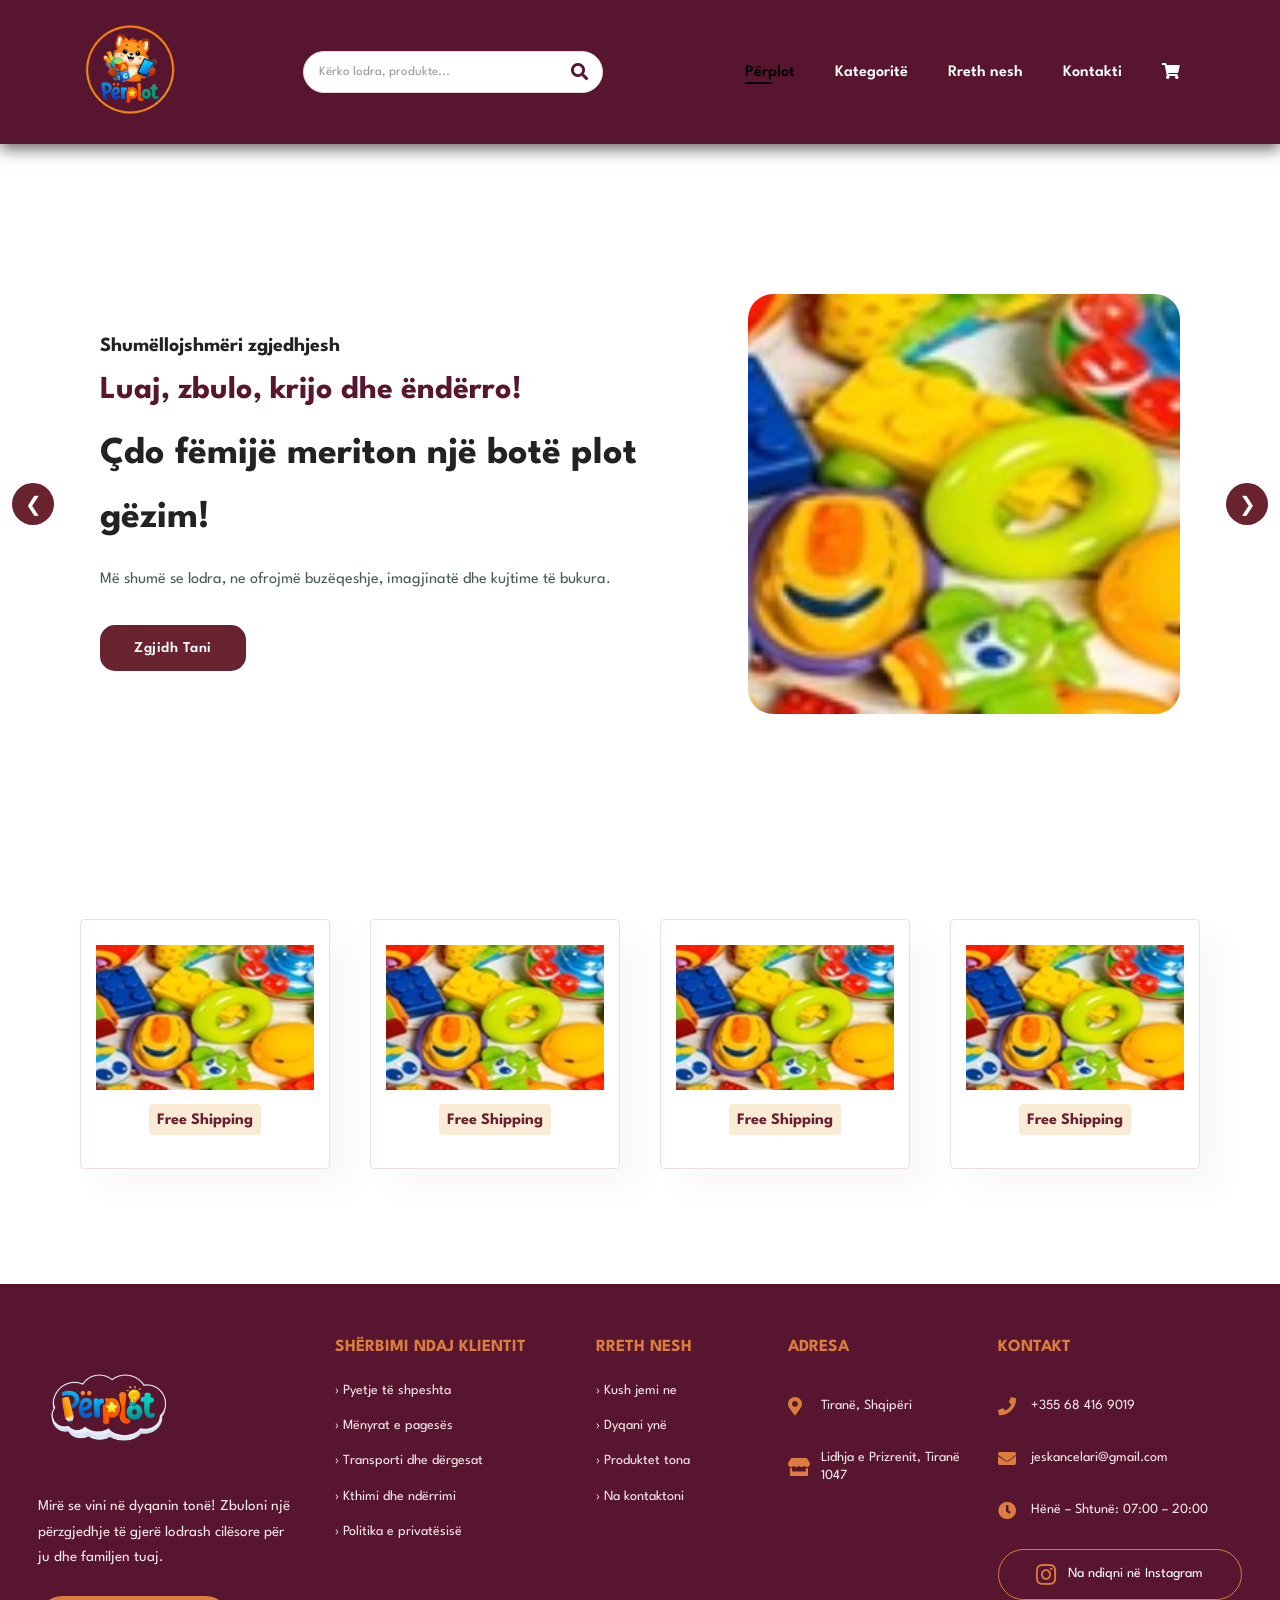
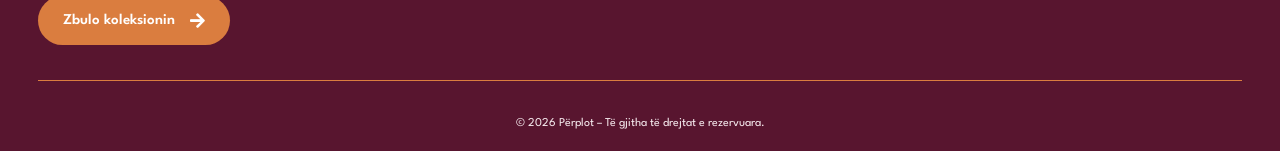
==== Index.html @ 2bb6d82c "Initial project upload" ====
<!DOCTYPE html>
<html lang="sq">

<head>
    <meta charset="UTF-8">
    <meta http-equiv="X-UA-Compatible" content="IE-edge">
    <meta name="viewport" content="width=device-width, initial-scale=1.0">

    <title>Përplot</title>

    <link rel="stylesheet" href="https://use.fontawesome.com/releases/v5.15.4/css/all.css"/>
    <link rel="stylesheet" href="css/index.css">
    <link rel="stylesheet" href="css/header.css">
    <link rel="stylesheet" href="css/footer.css">
</head>


<body>
    <div id="header-placeholder"></div>

  
<section id="hero">

    <div class="hero-slider">
        <div class="hero-track">

            <!-- SLIDE 1 -->
            <div class="hero-slide">
                <div class="hero-content">
                    <h4>Shumëllojshmëri zgjedhjesh</h4>
                    <h2>Luaj, zbulo, krijo dhe ëndërro!</h2>
                    <h1>Çdo fëmijë meriton një botë plot gëzim!</h1>
                    <p>Më shumë se lodra, ne ofrojmë buzëqeshje, imagjinatë dhe kujtime të bukura.</p>
                    <button>Zgjidh Tani</button>
                </div>

                <div class="hero-image">
                    <img src="images/prove/feature1.jpg" alt="Lodra për fëmijë">
                </div>
            </div>

            <!-- SLIDE 2 -->
            <div class="hero-slide">
                <div class="hero-content">
                    <h4>Argëtim pa kufij</h4>
                    <h2>Çdo ditë një aventurë e re!</h2>
                    <h1>Lodra që frymëzojnë imagjinatën!</h1>
                    <p>Zbulo lodra të veçanta që i japin jetë çdo momenti të fëmijërisë.</p>
                    <button>Zbulo Koleksionin</button>
                </div>

                <div class="hero-image">
                    <img src="images/prove/1.1.jpg" alt="Koleksion lodrash">
                </div>
            </div>

            <!-- SLIDE 3 -->
            <div class="hero-slide">
                <div class="hero-content">
                    <h4>Botë plot ngjyra</h4>
                    <h2>Gëzimi fillon këtu!</h2>
                    <h1>Dhuro momente që mbeten kujtime!</h1>
                    <p>Gjej dhuratën perfekte për çdo moshë dhe çdo buzëqeshje.</p>
                    <button>Shiko Produktet</button>
                </div>

                <div class="hero-image">
                    <img src="images/prove/feature1.avif" alt="Dhurata për fëmijë">
                </div>
            </div>

        </div>
    </div>

    <!-- SHIGJETAT -->
    <button class="slider-arrow prev" aria-label="Slide i mëparshëm">
        &#10094;
    </button>

    <button class="slider-arrow next" aria-label="Slide tjetër">
        &#10095;
    </button>

</section>


    <section id="feature" class="section-p1">
        <div class="fe-box">
            <img src="images/prove/feature1.jpg" alt="">
            <h6>Free Shipping</h6>
        </div>
        <div class="fe-box">
            <img src="images/prove/feature1.jpg" alt="">
            <h6>Free Shipping</h6>
        </div>
        <div class="fe-box">
            <img src="images/prove/feature1.jpg" alt="">
            <h6>Free Shipping</h6>
        </div>
        <div class="fe-box">
            <img src="images/prove/feature1.jpg" alt="">
            <h6>Free Shipping</h6>
        </div>
    </section>



    <div id="footer-placeholder"></div>

    <script src="script.js"></script>
    <script src="load-layout.js"></script>

</body>


</html>
---- css/index.css ----
@import url('https://fonts.googleapis.com/css2?family=Spartan:wght@100;200;300;400;500;600;700;800;900&display=swap');

*{
    margin:0;
    padding: 0;
    box-sizing: border-box;
    font-family: 'Spartan', snas-serif;
}

h1{
    font-size: 50px;
    line-height: 64px;
    color: #222;
}

h2{
    font-size: 46px;
    line-height: 54px;
    color: #222;
}
h4{
    font-size: 20px;
    color: #222;
}

h6{
    font-size: 16px;
    color: #222;
}

p {
    font-size: 16px;
    color: #465b52;
    margin: 15px 0 2px 0;
}

.section-p1{
    padding: 40px 80px;
}

.section-m1{
    margin: 40px 0;
}

body{
    width: 100%;
}

/*Header strat */


/* SEARCH BAR */
#header a img{
    width:100px;
    height: auto;
    object-fit: contain;
}   

#search-form {
    display: flex;
    align-items: center;
    width: 300px;
    height: 42px;
    background-color: #ffffff;
    border-radius: 25px;
    overflow: hidden;
    border: 1px solid #e5d5d8;
    transition: 0.3s ease;
}

#search-form:focus-within {
    box-shadow: 0 0 0 3px rgba(255, 255, 255, 0.2);
}

#search-input {
    flex: 1;
    width: 100%;
    height: 100%;
    border: none;
    outline: none;
    padding: 0 15px;
    font-size: 13px;
    color: #333;
    background: transparent;
}

#search-input::placeholder {
    color: #999;
}

#search-form button {
    width: 45px;
    height: 100%;
    border: none;
    background-color: #ffffff;
    color: #58152F;
    font-size: 17px;
    cursor: pointer;
    transition: 0.3s ease;
}

#search-form button:hover {
    background-color: #f5e9eb;
}

/* HEADER RESPONSIVE */

@media (max-width: 1100px) {
    #header {
        padding: 20px 30px;
        flex-wrap: wrap;
        gap: 15px;
    }

    #search-form {
        width: 260px;
    }
}

@media (max-width: 768px) {
    #header {
        justify-content: center;
    }

    #search-form {
        width: 100%;
        max-width: 400px;
        order: 3;
    }

    #nevbar {
        flex-wrap: wrap;
        gap: 12px;
    }

    #nevbar li {
        padding: 5px;
    }
}


#header{
    display: flex;
    align-items: center;
    justify-content: space-between;
    padding: 20px 80px ;
    background: #58152F;
    box-shadow: 0 5px 15px rgba(0, 0, 0, 0.6);
    z-index: 999;
    position: sticky; 
    top: 0;
    left: 0;
}


#nevbar {
    display: flex;
    align-items: center;
    justify-content: center;
}

#nevbar li{
    list-style: none;
    padding: 0 20px;
    position: relative;
}

#nevbar li a{
    text-decoration: none;
    font-size: 16px;
    font-weight: 600;
    color: #ffffff;
    transition: 0.3s ease;
}

#nevbar li a:hover,
#nevbar li a.active{
    color: #000000;
}

#nevbar li a.active::after,
#nevbar li a:hover::after{
    content: "";
    width: 30%;
    height: 2px;
    background-color: #020202 ;
    position: absolute;
    bottom: -4px;
    left:20px;
}



  

/*Home page*/

/* HERO SECTION */

#hero {
    position: relative;
    width: 100%;
    min-height: 80vh;
    padding: 0 50px;
    display: flex;
    align-items: center;
    overflow: hidden;
}

/* SLIDER */

.hero-slider {
    width: 100%;
    overflow: hidden;
}

.hero-track {
    display: flex;
    width: 100%;
    transition: transform 0.8s ease-in-out;
}

/* ÇDO SLIDE */

.hero-slide {
    flex: 0 0 100%;
    min-width: 100%;
    display: flex;
    align-items: center;
    justify-content: space-between;
    gap: 30px;
    padding:50px ;
}

/* TEKSTI */

.hero-content {
    flex: 1;
    min-width: 0;
    padding: 20px 0;
}

.hero-content h4 {
    padding-bottom: 15px;
    font-size: 20px;
}

.hero-content h2 {
    color: #58152F;
    font-size: 32px;
    line-height: 1.3;
    margin-bottom: 10px;
}

.hero-content h1 {
    font-size: 38px;
    max-width: 100%;
    margin-bottom: 15px;
    line-height: 1.7;
}

.hero-content p {
    font-size: 16px;
    line-height: 1.7;
    max-width: 550px;
}

/* FOTOJA */

.hero-image {
    flex: 0 0 40%;
    width: 40%;
    height: 420px;
    overflow: hidden;
    border-radius: 25px;
}

.hero-image img {
    width: 100%;
    height: 100%;
    object-fit: cover;
    display: block;
}

/* BUTONI */

.hero-content button {
    background-color: #68232F;
    color: #FFFFFF;
    border: 2px solid #68232F;
    border-radius: 15px;
    padding: 14px 32px;
    cursor: pointer;
    font-weight: 600;
    font-size: 15px;
    letter-spacing: 0.5px;
    transition: 0.3s ease;
    margin-top: 30px;
}

.hero-content button:hover {
    background-color: transparent;
    color: #68232F;
    transform: translateY(-3px);
    box-shadow: 0 5px 12px rgba(104, 35, 47, 0.15);
}

/* SHIGJETAT */

.slider-arrow {
    position: absolute;
    top: 50%;
    transform: translateY(-50%);
    width: 42px;
    height: 42px;
    border: none;
    border-radius: 50%;
    background-color: #68232F;
    color: white;
    font-size: 20px;
    cursor: pointer;
    z-index: 5;
    transition: 0.3s ease;
}

.slider-arrow:hover {
    background-color: #8d3545;
}

.slider-arrow.prev {
    left: 12px;
}

.slider-arrow.next {
    right: 12px;
}

/* RESPONSIVE */

@media (max-width: 768px) {

    #hero {
        padding: 30px 45px;
        min-height: auto;
    }

    .hero-slide {
        flex-direction: column;
        align-items: flex-start;
    }

    .hero-content {
        width: 100%;
    }

    .hero-content h2 {
        font-size: 25px;
    }

    .hero-content h1 {
        font-size: 29px;
    }

    .hero-image {
        width: 100%;
        height: 280px;
    }

    .slider-arrow.prev {
        left: 2px;
    }

    .slider-arrow.next {
        right: 2px;
    }
}





#feature{
    display: flex;
    align-items: center;
    justify-content: space-between;
    flex-wrap: wrap;
}

#feature .fe-box{
    height: 250px;
    width: 250px;
    text-align: center;
    padding: 25px 15px ;
    box-shadow: 20px 20px 34px rgba(0, 0, 0, 0.03);
    border: 1px solid #eedbdee4;
    border-radius: 4px;
    margin: 15px 0;
}
#feature .fe-box:hover{
    box-shadow: 10px 10px 54px rgba(70, 62, 221, 0.1);
}

#feature .fe-box img{
    width: 100%;
    margin-bottom: 10px;
}

#feature .fe-box h6{
    display: inline-block;
    padding: 9px 8px 6px 8px;
    line-height: 1;
    border-radius: 4px;
    color: #68232F;
    background-color: antiquewhite;
}



/* SEARCH RESULTS */

#search-results {
    padding: 50px 80px;
    min-height: 60vh;
}

#search-results h2 {
    font-size: 28px;
    color: #68232F;
    margin-bottom: 15px;
}

#search-message {
    font-size: 14px;
    color: #666;
    margin-bottom: 25px;
}

.search-result {
    padding: 20px;
    margin-bottom: 15px;
    border: 1px solid #e5d5d8;
    border-radius: 8px;
    transition: 0.3s ease;
}

.search-result:hover {
    box-shadow: 0 4px 12px rgba(0, 0, 0, 0.08);
    transform: translateY(-2px);
}

.search-result h3 {
    color: #68232F;
    font-size: 18px;
    margin-bottom: 10px;
}

.search-result p {
    color: #666;
    font-size: 14px;
    margin-bottom: 12px;
}

.search-result a {
    color: #68232F;
    font-weight: 600;
    text-decoration: none;
}

.search-result a:hover {
    text-decoration: underline;
}


/* Footer start*/ 

/* FOOTER */


/* ==============================
   FOOTER - PERPLOT
============================== */

.footer {
    background: #58152F;
    color: #ffffff;
    padding: 55px 3% 20px;
    margin-top: 60px;
    width: 100%;
}

/* FOOTER CONTAINER */

.footer-container {
    max-width: 1500px;
    margin: 0 auto;

    display: grid;
    grid-template-columns: 1.5fr 1.3fr 0.9fr 1fr 1.4fr;

    gap: 35px;
    padding-bottom: 35px;
}

/* LOGO AND ABOUT */

.footer-brand {
    display: flex;
}

.footer-brand img {
    width: 140px;
    height: 140px;
    align-items: center;
    display: flex;
}

.footer-brand h2 {
    color: #ffffff;
    font-size: 30px;
    font-weight: 700;
}

.footer-about p {
    color: #f5e9ed;
    font-size: 15px;
    line-height: 1.7;
    margin-bottom: 25px;
    max-width: 300px;
}

/* FOOTER BUTTON */

.footer-button {
    display: inline-flex;
    align-items: center;
    gap: 15px;

    background: #da7d3f;
    color: #ffffff;

    padding: 16px 25px;
    border-radius: 30px;

    text-decoration: none;
    font-size: 15px;
    font-weight: 600;

    transition: 0.3s;
}

.footer-button:hover {
    background: #da7d3f;
    transform: translateY(-3px);
}

.footer-button i {
    font-size: 17px;
}

/* FOOTER COLUMNS */

.footer-column {
    display: flex;
    flex-direction: column;
    gap: 17px;
}

.footer-column h4 {
    color: #da7d3f;
    font-size: 17px;
    font-weight: 700;
    margin-bottom: 10px;
}

.footer-column a,
.footer-column p {
    color: #f5e9ed;
    font-size: 14px;
    line-height: 1.3;
    text-decoration: none;
    transition: 0.3s;
}

.footer-column a:hover {
    color: #da7d3f;
    padding-left: 5px;
}

/* ADDRESS AND CONTACT ICONS */

.footer-column p {
    display: flex;
    align-items: center;
    gap: 13px;
}

.footer-column p i {
    color: #da7d3f;
    font-size: 18px;
    min-width: 20px;
}

/* INSTAGRAM */

.instagram-link {
    display: flex;
    align-items: center;
    justify-content: center;
    gap: 12px;

    border: 1px solid #da7d3f;
    border-radius: 30px;

    padding: 13px 15px;
    margin-top: 10px;

    color: #ffffff !important;
    white-space: nowrap;
}

.instagram-link i {
    font-size: 23px;
    color: #da7d3f;
}

.instagram-link:hover {
    background: #da7d3f;
    padding-left: 15px !important;
}

/* COPYRIGHT */

.footer-bottom {
    max-width: 1500px;
    margin: 0 auto;

    border-top: 1px solid #da7d3f;
    padding-top: 22px;

    text-align: center;
}

.footer-bottom p {
    color: #f5e9ed;
    font-size: 12px;
}

/* ==============================
   RESPONSIVE DESIGN
============================== */

@media (max-width: 1100px) {

    .footer-container {
        grid-template-columns: repeat(3, 1fr);
        gap: 10px;
    }

}

@media (max-width: 768px) {

    .footer {
        padding: 40px 6% 20px;
    }

    .footer-container {
        grid-template-columns: repeat(2, 1fr);
        gap: 35px 25px;
    }

    .footer-about {
        grid-column: span 2;
    }

    .footer-brand img {
        width: 75px;
        height: 75px;
    }

    .footer-brand h2 {
        font-size: 15px;
    }

}

@media (max-width: 480px) {

    .footer-container {
        grid-template-columns: 1fr;
        gap: 30px;
    }

    .footer-about {
        grid-column: span 1;
    }

    .footer-column {
        gap: 13px;
    }

    .footer-column h4 {
        font-size: 10px;
    }

    .footer-bottom p {
        font-size: 15px;
        line-height: 1.0;
    }

}
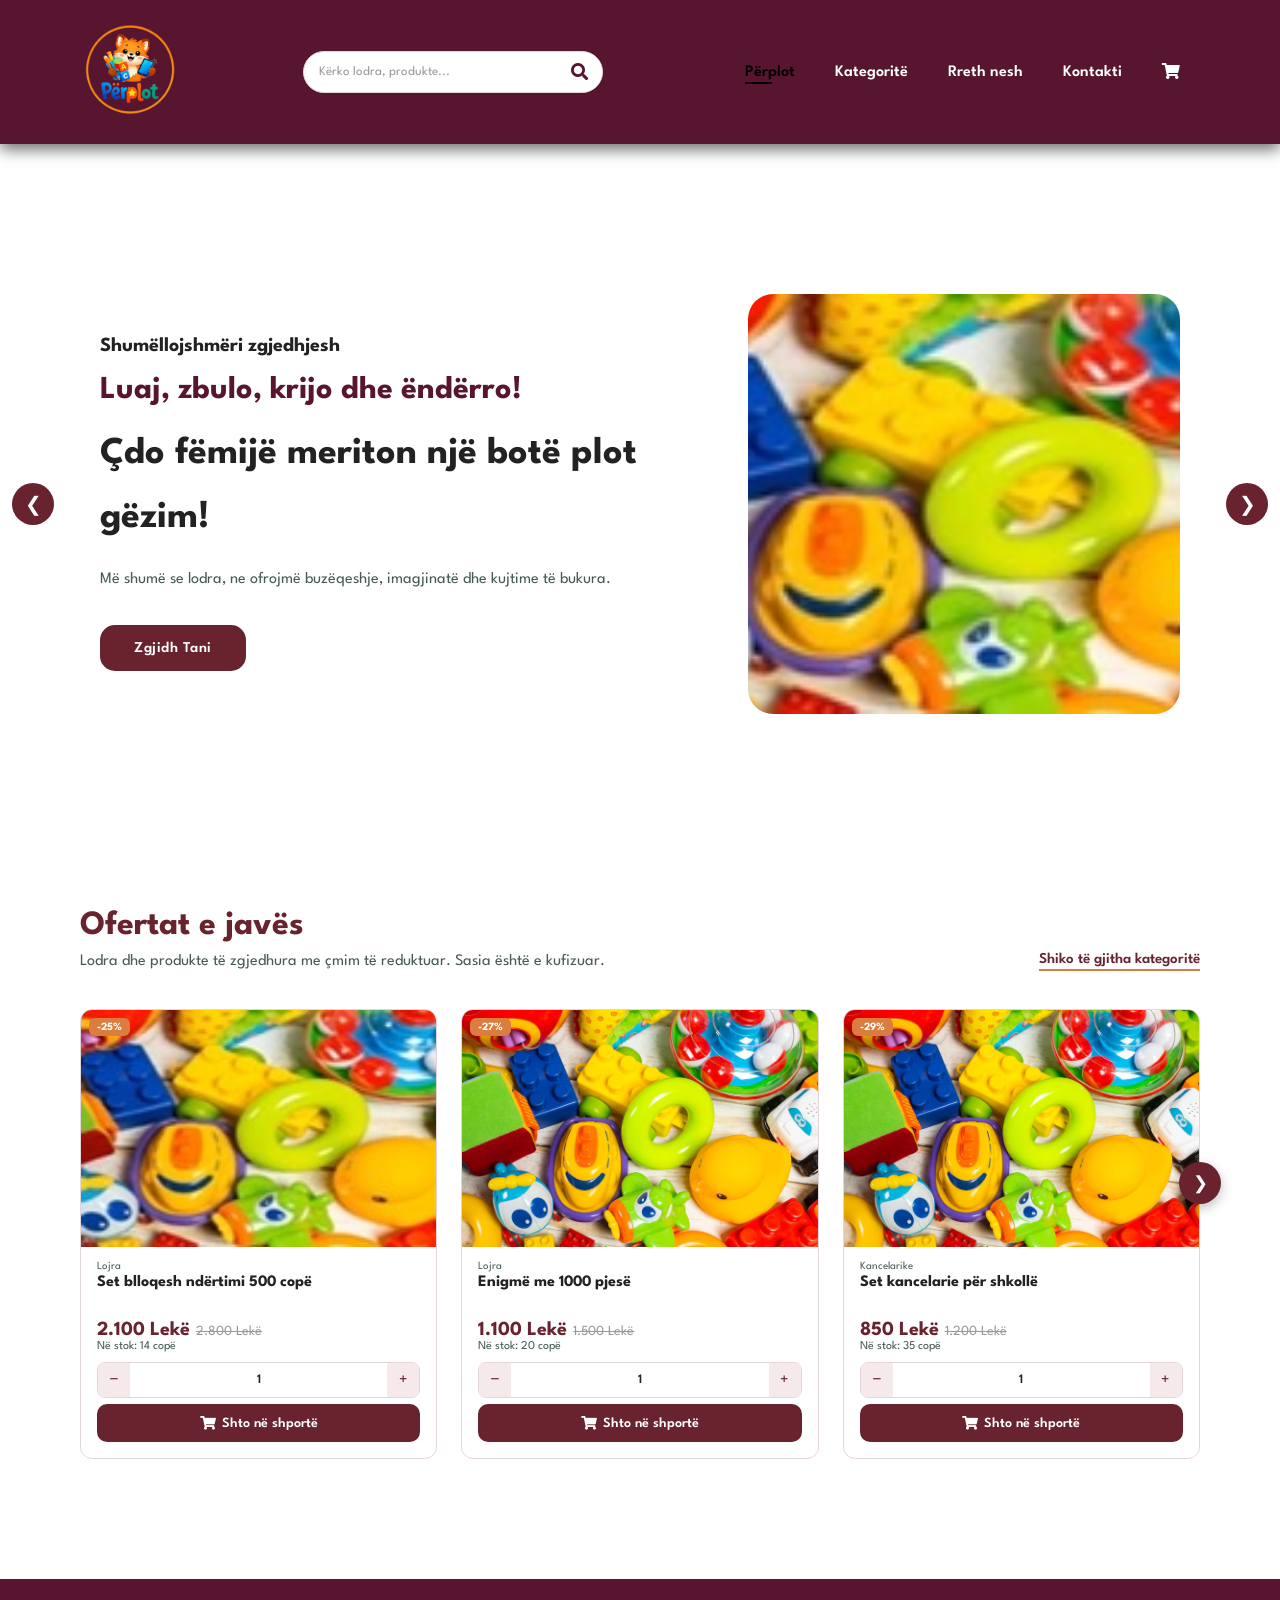
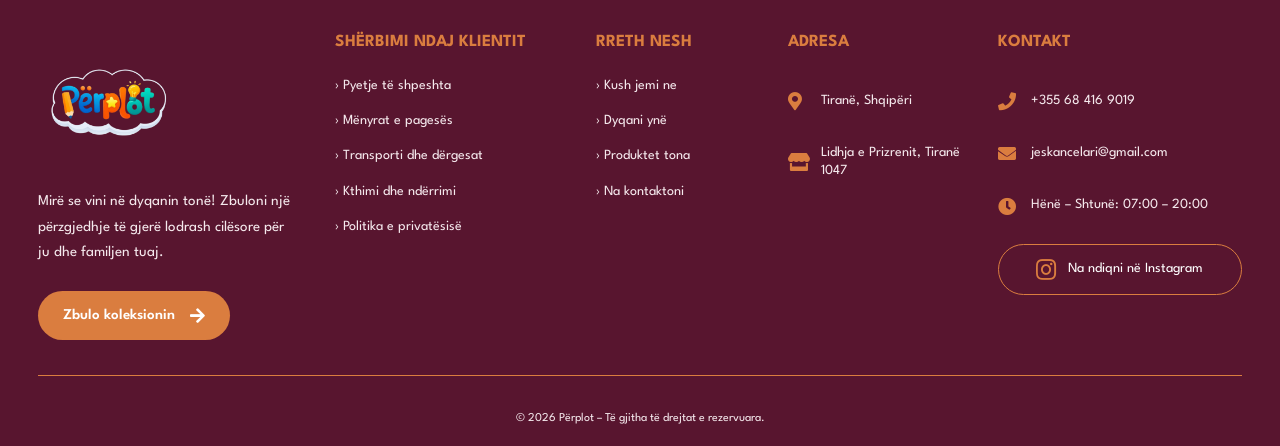
==== commit c6fc479b: "Update responsive design and navigation" ====
--- a/Index.html
+++ b/Index.html
@@ -1,4 +1,4 @@
- <!DOCTYPE html>
+<!DOCTYPE html>
 <html lang="sq">
 
 <head>
@@ -10,8 +10,7 @@
 
     <link rel="stylesheet" href="https://use.fontawesome.com/releases/v5.15.4/css/all.css"/>
     <link rel="stylesheet" href="css/index.css">
-    <link rel="stylesheet" href="css/header.css">
-    <link rel="stylesheet" href="css/footer.css">
+    <link rel="stylesheet" href="css/products.css">
 </head>
 
 
@@ -84,23 +83,25 @@
 </section>
 
 
-    <section id="feature" class="section-p1">
-        <div class="fe-box">
-            <img src="images/prove/feature1.jpg" alt="">
-            <h6>Free Shipping</h6>
+    <section id="deals" class="section-p1">
+
+        <div class="deals-head">
+            <div>
+                <h2>Ofertat e javës</h2>
+                <p>Lodra dhe produkte të zgjedhura me çmim të reduktuar. Sasia është e kufizuar.</p>
+            </div>
+            <a href="shop.html" class="deals-link">Shiko të gjitha kategoritë</a>
         </div>
-        <div class="fe-box">
-            <img src="images/prove/feature1.jpg" alt="">
-            <h6>Free Shipping</h6>
+
+        <!-- Kartat gjenerohen nga products.js -->
+        <div class="product-carousel">
+            <button type="button" class="carousel-arrow prev" aria-label="Produktet e mëparshme">&#10094;</button>
+
+            <div id="product-grid" class="product-grid"></div>
+
+            <button type="button" class="carousel-arrow next" aria-label="Produktet e radhës">&#10095;</button>
         </div>
-        <div class="fe-box">
-            <img src="images/prove/feature1.jpg" alt="">
-            <h6>Free Shipping</h6>
-        </div>
-        <div class="fe-box">
-            <img src="images/prove/feature1.jpg" alt="">
-            <h6>Free Shipping</h6>
-        </div>
+
     </section>
 
 
@@ -109,8 +110,9 @@
 
     <script src="script.js"></script>
     <script src="load-layout.js"></script>
+    <script src="products.js"></script>
 
 </body>
 
 
-</html>  +</html>
--- a/css/index.css
+++ b/css/index.css
@@ -188,6 +188,8 @@
     bottom: -4px;
     left:20px;
 }
+
+
 
 
 
@@ -710,3 +712,259 @@
 
 }
 
+
+
+/* ==========================================
+   PERPLOT - RESPONSIVE DESIGN
+   ========================================== */
+
+
+/* ==========================================
+   1. GENERAL RESPONSIVE SETTINGS
+   ========================================== */
+
+* {
+    box-sizing: border-box;
+}
+
+html {
+    width: 100%;
+    overflow-x: hidden;
+    scroll-behavior: smooth;
+}
+
+body {
+    width: 100%;
+    margin: 0;
+    overflow-x: hidden;
+}
+
+img {
+    max-width: 100%;
+    height: auto;
+}
+
+section {
+    max-width: 100%;
+}
+
+
+/* ==========================================
+   2. TABLETS - MAX WIDTH 1024px
+   ========================================== */
+
+@media screen and (max-width: 1024px) {
+
+    /* Header */
+
+    #header {
+        padding: 15px 30px;
+        flex-wrap: wrap;
+        gap: 15px;
+    }
+
+    #header .logo {
+        max-width: 130px;
+    }
+
+    #nevbar li {
+        padding: 0 10px;
+    }
+
+    #nevbar li a {
+        font-size: 14px;
+    }
+
+    /* General sections */
+
+    .section-p1 {
+        padding: 40px 30px;
+    }
+
+    /* Product cards */
+
+    .pro-container {
+        justify-content: center;
+        gap: 15px;
+    }
+
+    .pro {
+        flex: 1 1 220px;
+        max-width: 300px;
+    }
+
+}
+
+
+/* ==========================================
+   3. SMARTPHONES - MAX WIDTH 767px
+   ========================================== */
+
+@media screen and (max-width: 767px) {
+
+    /* Header */
+
+    #header {
+        padding: 15px 20px;
+        display: flex;
+        flex-direction: column;
+        align-items: center;
+        gap: 15px;
+    }
+
+    #header .logo {
+        width: 120px;
+    }
+
+    /* Search bar */
+
+    #search-form {
+        width: 100%;
+        max-width: 400px;
+    }
+
+    #search-input {
+        width: 100%;
+        min-width: 0;
+    }
+
+    /* Navigation */
+
+    #nevbar {
+        display: flex;
+        flex-wrap: wrap;
+        justify-content: center;
+        gap: 12px;
+        padding: 0;
+    }
+
+    #nevbar li {
+        padding: 5px;
+    }
+
+    #nevbar li a {
+        font-size: 13px;
+    }
+
+    /* General sections */
+
+    .section-p1 {
+        padding: 30px 15px;
+    }
+
+    /* Headings */
+
+    h1 {
+        font-size: clamp(26px, 7vw, 38px);
+    }
+
+    h2 {
+        font-size: clamp(22px, 6vw, 30px);
+    }
+
+    h3 {
+        font-size: clamp(18px, 5vw, 24px);
+    }
+
+    p {
+        font-size: 14px;
+    }
+
+    /* Product grid */
+
+    .pro-container {
+        display: grid;
+        grid-template-columns: repeat(2, minmax(0, 1fr));
+        gap: 12px;
+    }
+
+    .pro {
+        width: 100%;
+        min-width: 0;
+        margin: 0;
+    }
+
+    .pro img {
+        width: 100%;
+        height: auto;
+        object-fit: cover;
+    }
+
+    /* Product information */
+
+    .pro .des {
+        padding: 8px 5px;
+    }
+
+    .pro .des h5 {
+        font-size: 13px;
+    }
+
+    /* Footer */
+
+    footer {
+        display: flex;
+        flex-wrap: wrap;
+        gap: 25px;
+    }
+
+    footer .col {
+        width: 45%;
+        min-width: 140px;
+    }
+
+}
+
+
+/* ==========================================
+   4. SMALL SMARTPHONES - MAX WIDTH 480px
+   ========================================== */
+
+@media screen and (max-width: 480px) {
+
+    #header {
+        padding: 12px 12px;
+    }
+
+    #header .logo {
+        width: 105px;
+    }
+
+    #nevbar {
+        gap: 8px;
+    }
+
+    #nevbar li {
+        padding: 3px;
+    }
+
+    #nevbar li a {
+        font-size: 12px;
+    }
+
+    .section-p1 {
+        padding: 25px 12px;
+    }
+
+    /* Product grid */
+
+    .pro-container {
+        gap: 8px;
+    }
+
+    .pro .des h5 {
+        font-size: 12px;
+    }
+
+    .pro .des h4 {
+        font-size: 14px;
+    }
+
+    /* Footer */
+
+    footer .col {
+        width: 100%;
+    }
+
+}
+
--- a/css/products.css
+++ b/css/products.css
@@ -0,0 +1,355 @@
+/* ==================================
+   OFERTAT - PRODUKTET ME ULJE
+   ================================== */
+
+:root {
+    --deal-primary: #68232F;
+    --deal-primary-dark: #8d3545;
+    --deal-soft: #f5e9eb;
+    --deal-border: #e5d5d8;
+    --deal-accent: #da7d3f;
+    --deal-text: #465b52;
+}
+
+#deals {
+    max-width: 1400px;
+    margin: 0 auto;
+}
+
+/* ---------- Titulli i seksionit ---------- */
+.deals-head {
+    display: flex;
+    align-items: flex-end;
+    justify-content: space-between;
+    gap: 20px;
+    flex-wrap: wrap;
+    margin-bottom: 30px;
+}
+
+.deals-head h2 {
+    font-size: 34px;
+    line-height: 1.3;
+    color: var(--deal-primary);
+}
+
+.deals-head p {
+    margin-top: 6px;
+    color: var(--deal-text);
+}
+
+.deals-link {
+    color: var(--deal-primary);
+    font-weight: 600;
+    font-size: 15px;
+    text-decoration: none;
+    border-bottom: 2px solid var(--deal-accent);
+    padding-bottom: 3px;
+    transition: color .2s;
+}
+
+.deals-link:hover {
+    color: var(--deal-accent);
+}
+
+/* ---------- Karuseli (një rresht me shigjeta) ---------- */
+.product-carousel {
+    --per-view: 3;
+    --gap: 24px;
+    position: relative;
+}
+
+.product-grid {
+    display: flex;
+    gap: var(--gap);
+    overflow-x: auto;
+    padding: 8px 0 20px;
+    scroll-snap-type: x mandatory;
+    scroll-behavior: smooth;
+    scrollbar-width: none;
+}
+
+.product-grid::-webkit-scrollbar {
+    display: none;
+}
+
+.product-grid .product-card {
+    flex: 0 0 calc((100% - (var(--per-view) - 1) * var(--gap)) / var(--per-view));
+    scroll-snap-align: start;
+}
+
+.carousel-arrow {
+    position: absolute;
+    top: 38%;
+    transform: translateY(-50%);
+    z-index: 5;
+    width: 42px;
+    height: 42px;
+    border: none;
+    border-radius: 50%;
+    background: var(--deal-primary);
+    color: #fff;
+    font-size: 18px;
+    cursor: pointer;
+    box-shadow: 0 4px 12px rgba(0, 0, 0, .25);
+    transition: background .2s, opacity .2s;
+}
+
+.carousel-arrow:hover {
+    background: var(--deal-primary-dark);
+}
+
+.carousel-arrow:focus-visible {
+    outline: 3px solid var(--deal-accent);
+    outline-offset: 2px;
+}
+
+.carousel-arrow.prev {
+    left: -21px;
+}
+
+.carousel-arrow.next {
+    right: -21px;
+}
+
+.carousel-arrow:disabled {
+    opacity: 0;
+    pointer-events: none;
+}
+
+/* ---------- Karta e produktit ---------- */
+.product-card {
+    display: flex;
+    flex-direction: column;
+    background: #fff;
+    border: 1px solid var(--deal-border);
+    border-radius: 12px;
+    overflow: hidden;
+    transition: box-shadow .2s, transform .2s;
+}
+
+.product-card:hover {
+    box-shadow: 0 10px 26px rgba(88, 21, 47, .12);
+    transform: translateY(-3px);
+}
+
+.product-media {
+    position: relative;
+    aspect-ratio: 16 / 10;
+    background: var(--deal-soft);
+}
+
+.product-media img {
+    width: 100%;
+    height: 100%;
+    object-fit: cover;
+    display: block;
+}
+
+.discount-badge {
+    position: absolute;
+    top: 8px;
+    left: 8px;
+    background: var(--deal-accent);
+    color: #fff;
+    font-size: 11px;
+    font-weight: 700;
+    padding: 4px 8px;
+    border-radius: 6px;
+}
+
+.product-info {
+    display: flex;
+    flex-direction: column;
+    flex: 1;
+    padding: 14px 16px 16px;
+}
+
+.product-category {
+    font-size: 11px;
+    color: var(--deal-text);
+    margin: 0 0 2px;
+}
+
+.product-name {
+    font-size: 16px;
+    line-height: 1.3;
+    color: #222;
+    min-height: 42px;
+}
+
+/* ---------- Çmimi ---------- */
+.product-price {
+    display: flex;
+    align-items: baseline;
+    flex-wrap: wrap;
+    gap: 6px;
+    margin: 6px 0 2px;
+}
+
+.price-new {
+    font-size: 20px;
+    font-weight: 700;
+    color: var(--deal-primary);
+}
+
+.price-old {
+    font-size: 14px;
+    color: #999;
+    text-decoration: line-through;
+}
+
+.product-stock {
+    font-size: 12px;
+    color: var(--deal-text);
+    margin: 0 0 10px;
+}
+
+.product-stock.low {
+    color: var(--deal-accent);
+    font-weight: 600;
+}
+
+/* ---------- Sasia + butoni ---------- */
+.product-actions {
+    margin-top: auto;
+    display: flex;
+    flex-direction: column;
+    gap: 6px;
+}
+
+.qty-control {
+    display: flex;
+    align-items: center;
+    justify-content: space-between;
+    border: 1px solid var(--deal-border);
+    border-radius: 8px;
+    overflow: hidden;
+}
+
+.qty-control button {
+    width: 32px;
+    height: 34px;
+    border: none;
+    background: var(--deal-soft);
+    color: var(--deal-primary);
+    font-size: 16px;
+    cursor: pointer;
+    transition: background .2s;
+}
+
+.qty-control button:hover {
+    background: var(--deal-border);
+}
+
+.qty-value {
+    flex: 1;
+    text-align: center;
+    font-weight: 600;
+    font-size: 13px;
+    color: #222;
+}
+
+.add-to-cart {
+    display: flex;
+    align-items: center;
+    justify-content: center;
+    gap: 6px;
+    width: 100%;
+    padding: 10px;
+    border: 2px solid var(--deal-primary);
+    border-radius: 10px;
+    background: var(--deal-primary);
+    color: #fff;
+    font-size: 14px;
+    font-weight: 600;
+    cursor: pointer;
+    transition: background .2s, color .2s;
+}
+
+.add-to-cart:hover {
+    background: transparent;
+    color: var(--deal-primary);
+}
+
+.product-card button:focus-visible {
+    outline: 3px solid var(--deal-accent);
+    outline-offset: 2px;
+}
+
+/* ---------- Njoftimi pas shtimit ---------- */
+.cart-toast {
+    position: fixed;
+    right: 20px;
+    bottom: 20px;
+    z-index: 1000;
+    max-width: 320px;
+    background: var(--deal-primary);
+    color: #fff;
+    padding: 14px 18px;
+    border-radius: 12px;
+    font-size: 14px;
+    box-shadow: 0 8px 24px rgba(0, 0, 0, .25);
+    opacity: 0;
+    transform: translateY(12px);
+    pointer-events: none;
+    transition: opacity .25s, transform .25s;
+}
+
+.cart-toast.show {
+    opacity: 1;
+    transform: translateY(0);
+}
+
+/* ---------- Responsive ---------- */
+@media (max-width: 900px) {
+    .product-carousel {
+        --per-view: 2;
+        --gap: 16px;
+    }
+}
+
+@media (max-width: 600px) {
+    .product-carousel {
+        --per-view: 2;
+        --gap: 10px;
+    }
+
+    .carousel-arrow {
+        width: 34px;
+        height: 34px;
+        font-size: 15px;
+    }
+
+    .carousel-arrow.prev {
+        left: -8px;
+    }
+
+    .carousel-arrow.next {
+        right: -8px;
+    }
+
+    .deals-head h2 {
+        font-size: 26px;
+    }
+
+    .product-info {
+        padding: 8px 10px 10px;
+    }
+
+    .product-name {
+        font-size: 13px;
+        min-height: 34px;
+    }
+}
+
+@media (prefers-reduced-motion: reduce) {
+    .product-card,
+    .cart-toast,
+    .carousel-arrow {
+        transition: none;
+    }
+
+    .product-grid {
+        scroll-behavior: auto;
+    }
+}
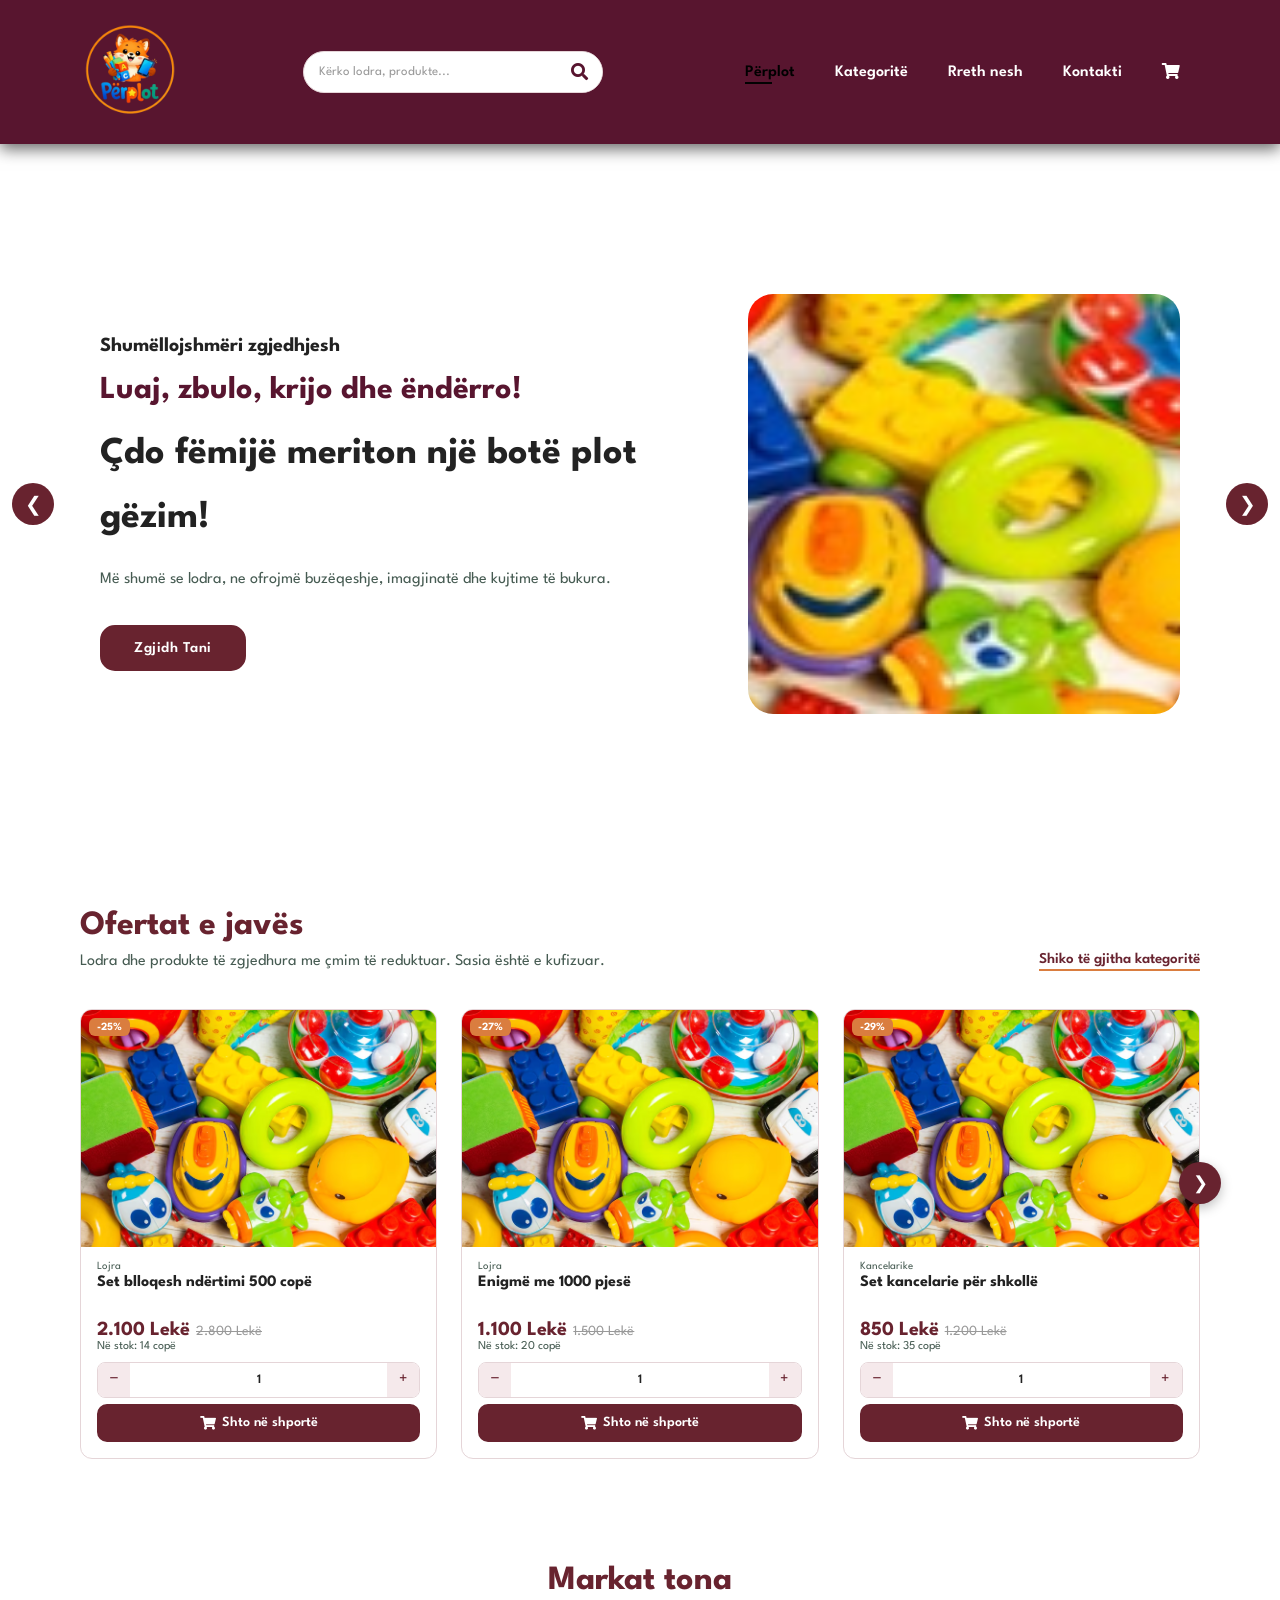
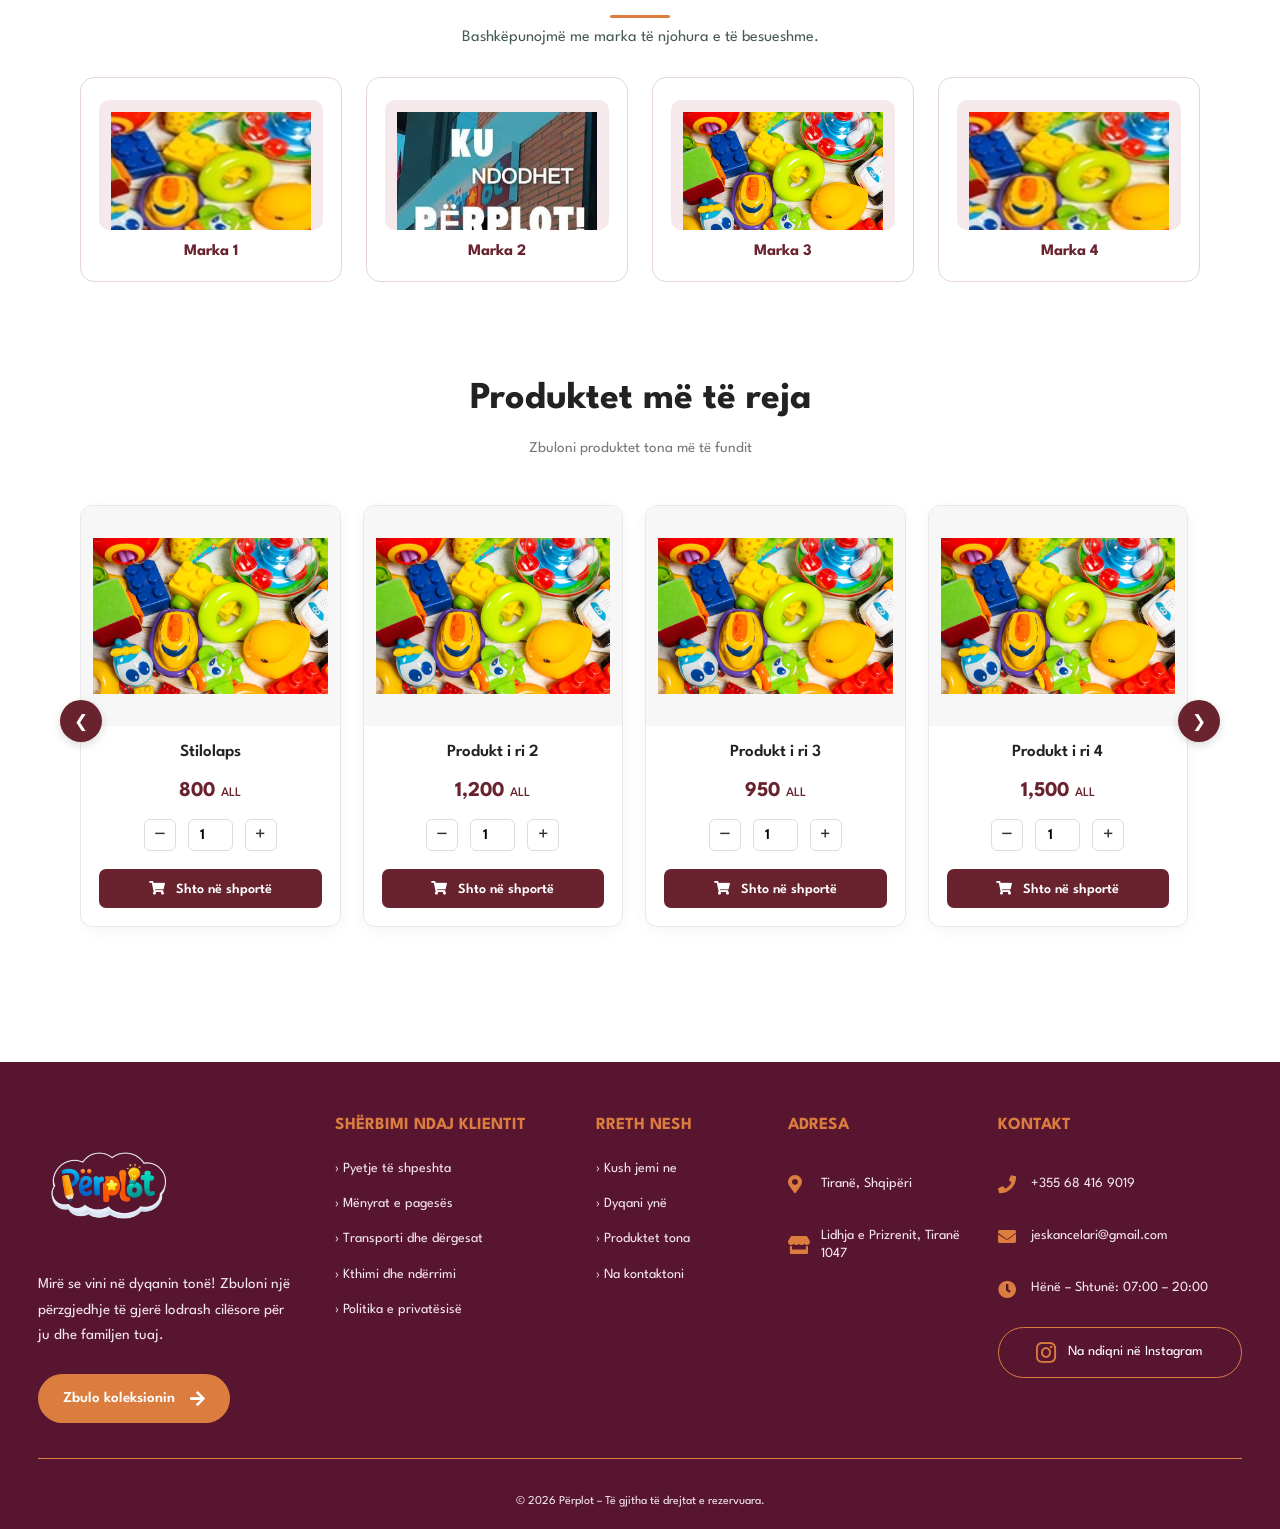
==== commit 89dde21a: "Updated website design" ====
--- a/Index.html
+++ b/Index.html
@@ -83,7 +83,7 @@
 </section>
 
 
-    <section id="deals" class="section-p1">
+<section id="deals" class="section-p1">
 
         <div class="deals-head">
             <div>
@@ -102,7 +102,321 @@
             <button type="button" class="carousel-arrow next" aria-label="Produktet e radhës">&#10095;</button>
         </div>
 
+</section>
+
+<section id="brands" class="section-p1">
+
+        <div class="brands-title">
+            <h2>Markat tona</h2>
+            <p>Bashkëpunojmë me marka të njohura e të besueshme.</p>
+        </div>
+
+        <div class="brands-row">
+            <div class="brand-card">
+                <div class="brand-logo">
+                    <img src="images/prove/feature1.jpg" alt="Marka 1">
+                </div>
+                <h6>Marka 1</h6>
+            </div>
+
+            <div class="brand-card">
+                <div class="brand-logo">
+                    <img src="images/prove/1.1.jpg" alt="Marka 2">
+                </div>
+                <h6>Marka 2</h6>
+            </div>
+
+            <div class="brand-card">
+                <div class="brand-logo">
+                    <img src="images/prove/feature1.avif" alt="Marka 3">
+                </div>
+                <h6>Marka 3</h6>
+            </div>
+
+            <div class="brand-card">
+                <div class="brand-logo">
+                    <img src="images/prove/feature1.jpg" alt="Marka 4">
+                </div>
+                <h6>Marka 4</h6>
+            </div>
+        </div>
+
     </section>
+
+    
+<section id="new-products" class="section-p1">
+
+    <div class="section-title">
+        <h2>Produktet më të reja</h2>
+        <p>Zbuloni produktet tona më të fundit</p>
+    </div>
+
+    <div class="products-slider">
+
+        <!-- Shigjeta majtas -->
+        <button class="slider-btn prev" id="prevProduct">
+            &#10094;
+        </button>
+
+        <!-- Lista e produkteve -->
+        <div class="products-container" id="productsContainer">
+
+            <!-- Produkti 1 -->
+            <div class="product-card">
+
+                <a href="shop.html" class="product-image">
+                    <img src="images/prove/feature1.avif"
+                         alt="Stilolaps">
+                </a>
+
+                <div class="product-info">
+
+                    <h4 class="product-name">Stilolaps</h4>
+
+                    <p class="product-price">
+                        800 <span>ALL</span>
+                    </p>
+
+                    <div class="product-quantity">
+
+                        <button class="quantity-btn minus"
+                                type="button">−</button>
+
+                        <input type="number"
+                               class="quantity-input"
+                               value="1"
+                               min="1">
+
+                        <button class="quantity-btn plus"
+                                type="button">+</button>
+
+                    </div>
+
+                    <button class="add-to-cart" type="button">
+                        <i class="fas fa-shopping-cart"></i>
+                        Shto në shportë
+                    </button>
+
+                </div>
+            </div>
+
+
+            <!-- Produkti 2 -->
+            <div class="product-card">
+
+                <a href="sproduct.html" class="product-image">
+                    <img src="images/prove/feature1.avif"
+                         alt="Produkt i ri">
+                </a>
+
+                <div class="product-info">
+
+                    <h4 class="product-name">Produkt i ri 2</h4>
+
+                    <p class="product-price">
+                        1,200 <span>ALL</span>
+                    </p>
+
+                    <div class="product-quantity">
+
+                        <button class="quantity-btn minus"
+                                type="button">−</button>
+
+                        <input type="number"
+                               class="quantity-input"
+                               value="1"
+                               min="1">
+
+                        <button class="quantity-btn plus"
+                                type="button">+</button>
+
+                    </div>
+
+                    <button class="add-to-cart" type="button">
+                        <i class="fas fa-shopping-cart"></i>
+                        Shto në shportë
+                    </button>
+
+                </div>
+            </div>
+
+
+            <!-- Produkti 3 -->
+            <div class="product-card">
+
+                <a href="sproduct.html" class="product-image">
+                    <img src="images/prove/feature1.avif"
+                         alt="Produkt i ri">
+                </a>
+
+                <div class="product-info">
+
+                    <h4 class="product-name">Produkt i ri 3</h4>
+
+                    <p class="product-price">
+                        950 <span>ALL</span>
+                    </p>
+
+                    <div class="product-quantity">
+
+                        <button class="quantity-btn minus"
+                                type="button">−</button>
+
+                        <input type="number"
+                               class="quantity-input"
+                               value="1"
+                               min="1">
+
+                        <button class="quantity-btn plus"
+                                type="button">+</button>
+
+                    </div>
+
+                    <button class="add-to-cart" type="button">
+                        <i class="fas fa-shopping-cart"></i>
+                        Shto në shportë
+                    </button>
+
+                </div>
+            </div>
+
+
+            <!-- Produkti 4 -->
+            <div class="product-card">
+
+                <a href="sproduct.html" class="product-image">
+                    <img src="images/prove/feature1.avif"
+                         alt="Produkt i ri">
+                </a>
+
+                <div class="product-info">
+
+                    <h4 class="product-name">Produkt i ri 4</h4>
+
+                    <p class="product-price">
+                        1,500 <span>ALL</span>
+                    </p>
+
+                    <div class="product-quantity">
+
+                        <button class="quantity-btn minus"
+                                type="button">−</button>
+
+                        <input type="number"
+                               class="quantity-input"
+                               value="1"
+                               min="1">
+
+                        <button class="quantity-btn plus"
+                                type="button">+</button>
+
+                    </div>
+
+                    <button class="add-to-cart" type="button">
+                        <i class="fas fa-shopping-cart"></i>
+                        Shto në shportë
+                    </button>
+
+                </div>
+            </div>
+
+        <!-- Produkti 4 -->
+            <div class="product-card">
+
+                <a href="sproduct.html" class="product-image">
+                    <img src="images/prove/feature1.avif"
+                         alt="Produkt i ri">
+                </a>
+
+                <div class="product-info">
+
+                    <h4 class="product-name">Produkt i ri 3</h4>
+
+                    <p class="product-price">
+                        950 <span>ALL</span>
+                    </p>
+
+                    <div class="product-quantity">
+
+                        <button class="quantity-btn minus"
+                                type="button">−</button>
+
+                        <input type="number"
+                               class="quantity-input"
+                               value="1"
+                               min="1">
+
+                        <button class="quantity-btn plus"
+                                type="button">+</button>
+
+                    </div>
+
+                    <button class="add-to-cart" type="button">
+                        <i class="fas fa-shopping-cart"></i>
+                        Shto në shportë
+                    </button>
+
+                </div>
+            </div>
+
+
+        <!-- Produkti 4 -->
+                    <div class="product-card">
+
+                <a href="sproduct.html" class="product-image">
+                    <img src="images/prove/feature1.avif"
+                         alt="Produkt i ri">
+                </a>
+
+                <div class="product-info">
+
+                    <h4 class="product-name">Produkt i ri 3</h4>
+
+                    <p class="product-price">
+                        950 <span>ALL</span>
+                    </p>
+
+                    <div class="product-quantity">
+
+                        <button class="quantity-btn minus"
+                                type="button">−</button>
+
+                        <input type="number"
+                               class="quantity-input"
+                               value="1"
+                               min="1">
+
+                        <button class="quantity-btn plus"
+                                type="button">+</button>
+
+                    </div>
+
+                    <button class="add-to-cart" type="button">
+                        <i class="fas fa-shopping-cart"></i>
+                        Shto në shportë
+                    </button>
+
+                </div>
+            </div>
+
+
+
+
+
+        </div>
+
+        <!-- Shigjeta djathtas -->
+        <button class="slider-btn next" id="nextProduct">
+            &#10095;
+        </button>
+
+    </div>
+
+</section>
+
+
+
+
 
 
 
--- a/css/index.css
+++ b/css/index.css
@@ -381,43 +381,6 @@
 
 
 
-#feature{
-    display: flex;
-    align-items: center;
-    justify-content: space-between;
-    flex-wrap: wrap;
-}
-
-#feature .fe-box{
-    height: 250px;
-    width: 250px;
-    text-align: center;
-    padding: 25px 15px ;
-    box-shadow: 20px 20px 34px rgba(0, 0, 0, 0.03);
-    border: 1px solid #eedbdee4;
-    border-radius: 4px;
-    margin: 15px 0;
-}
-#feature .fe-box:hover{
-    box-shadow: 10px 10px 54px rgba(70, 62, 221, 0.1);
-}
-
-#feature .fe-box img{
-    width: 100%;
-    margin-bottom: 10px;
-}
-
-#feature .fe-box h6{
-    display: inline-block;
-    padding: 9px 8px 6px 8px;
-    line-height: 1;
-    border-radius: 4px;
-    color: #68232F;
-    background-color: antiquewhite;
-}
-
-
-
 /* SEARCH RESULTS */
 
 #search-results {
@@ -968,3 +931,313 @@
 
 }
 
+
+
+
+
+/* =========================================
+   NEW PRODUCTS SECTION
+========================================= */
+
+#new-products {
+    padding: 50px 80px;
+    background-color: #fff;
+    overflow: hidden;
+}
+
+/* Section title */
+
+#new-products .section-title {
+    text-align: center;
+    margin-bottom: 35px;
+}
+
+#new-products .section-title h2 {
+    font-size: 38px;
+    color: #222;
+    font-weight: 700;
+    margin-bottom: 10px;
+}
+
+#new-products .section-title p {
+    font-size: 15px;
+    color: #777;
+}
+
+
+/* =========================================
+   PRODUCTS SLIDER
+========================================= */
+
+.products-slider {
+    position: relative;
+    display: flex;
+    align-items: center;
+    width: 100%;
+}
+
+/* Products container */
+
+.products-container {
+    display: flex;
+    gap: 22px;
+    overflow-x: auto;
+    scroll-behavior: smooth;
+    scroll-snap-type: x mandatory;
+    width: 100%;
+    padding: 15px 5px 25px;
+    scrollbar-width: none;
+}
+
+.products-container::-webkit-scrollbar {
+    display: none;
+}
+
+
+/* =========================================
+   PRODUCT CARD
+========================================= */
+
+.product-card {
+    flex: 0 0 calc(25% - 17px);
+    min-width: 230px;
+    background-color: #fff;
+    border: 1px solid #e8e8e8;
+    border-radius: 12px;
+    overflow: hidden;
+    scroll-snap-align: start;
+    transition: 0.3s ease;
+    box-shadow: 0 4px 15px rgba(0, 0, 0, 0.04);
+}
+
+.product-card:hover {
+    transform: translateY(-6px);
+    box-shadow: 0 8px 25px rgba(0, 0, 0, 0.10);
+}
+
+
+/* Product image */
+
+.product-image {
+    display: block;
+    width: 100%;
+    height: 220px;
+    overflow: hidden;
+    background-color: #f7f7f7;
+}
+
+.product-image img {
+    width: 100%;
+    height: 100%;
+    object-fit: contain;
+    padding: 12px;
+    transition: transform 0.4s ease;
+}
+
+.product-card:hover .product-image img {
+    transform: scale(1.06);
+}
+
+
+/* Product information */
+
+.product-info {
+    padding: 18px;
+    text-align: center;
+}
+
+.product-name {
+    font-size: 17px;
+    font-weight: 600;
+    color: #222;
+    margin-bottom: 10px;
+    min-height: 22px;
+}
+
+
+/* Product price */
+
+.product-price {
+    font-size: 21px;
+    font-weight: 700;
+    color: #68232F;
+    margin-bottom: 18px;
+}
+
+.product-price span {
+    font-size: 13px;
+    font-weight: 500;
+}
+
+
+/* =========================================
+   QUANTITY SELECTOR
+========================================= */
+
+.product-quantity {
+    display: flex;
+    align-items: center;
+    justify-content: center;
+    gap: 12px;
+    margin-bottom: 18px;
+}
+
+.quantity-btn {
+    width: 32px;
+    height: 32px;
+    border: 1px solid #ddd;
+    background-color: #fff;
+    color: #333;
+    font-size: 20px;
+    border-radius: 6px;
+    cursor: pointer;
+    transition: 0.2s ease;
+}
+
+.quantity-btn:hover {
+    background-color: #088178;
+    color: #fff;
+    border-color: #088178;
+}
+
+.quantity-input {
+    width: 45px;
+    height: 32px;
+    text-align: center;
+    border: 1px solid #ddd;
+    border-radius: 6px;
+    font-size: 15px;
+    font-weight: 600;
+    outline: none;
+}
+
+
+/* =========================================
+   ADD TO CART BUTTON
+========================================= */
+
+.add-to-cart {
+    width: 100%;
+    padding: 12px 10px;
+    border: none;
+    border-radius: 7px;
+    background-color: #68232F;
+    color: #fff;
+    font-size: 14px;
+    font-weight: 600;
+    cursor: pointer;
+    transition: 0.3s ease;
+}
+
+.add-to-cart i {
+    margin-right: 7px;
+}
+
+.add-to-cart:hover {
+    background-color: #68232F;
+}
+
+
+/* =========================================
+   SLIDER NAVIGATION BUTTONS
+========================================= */
+
+.slider-btn {
+    position: absolute;
+    top: 50%;
+    transform: translateY(-50%);
+    z-index: 5;
+    width: 42px;
+    height: 42px;
+    border: none;
+    border-radius: 50%;
+    background-color: #68232F;
+    color: #fff;
+    font-size: 17px;
+    cursor: pointer;
+    box-shadow: 0 3px 10px rgba(0, 0, 0, 0.15);
+    transition: 0.3s ease;
+}
+
+.slider-btn:hover {
+    background-color: #68232F;
+}
+
+.slider-btn.prev {
+    left: -20px;
+}
+
+.slider-btn.next {
+    right: -20px;
+}
+
+
+/* =========================================
+   RESPONSIVE DESIGN
+========================================= */
+
+/* Tablets */
+
+@media (max-width: 991px) {
+
+    #new-products {
+        padding: 40px 40px;
+    }
+
+    .product-card {
+        flex: 0 0 calc(33.333% - 15px);
+    }
+
+    #new-products .section-title h2 {
+        font-size: 32px;
+    }
+}
+
+
+/* Mobile */
+
+@media (max-width: 600px) {
+
+    #new-products {
+        padding: 35px 20px;
+    }
+
+    #new-products .section-title h2 {
+        font-size: 27px;
+    }
+
+    #new-products .section-title p {
+        font-size: 13px;
+    }
+
+    .products-container {
+        gap: 14px;
+    }
+
+    .product-card {
+        flex: 0 0 75%;
+        min-width: 0;
+    }
+
+    .product-image {
+        height: 190px;
+    }
+
+    .product-info {
+        padding: 14px;
+    }
+
+    .slider-btn {
+        width: 34px;
+        height: 34px;
+        font-size: 14px;
+    }
+
+    .slider-btn.prev {
+        left: -12px;
+    }
+
+    .slider-btn.next {
+        right: -12px;
+    }
+}
--- a/css/products.css
+++ b/css/products.css
@@ -72,7 +72,7 @@
     display: none;
 }
 
-.product-grid .product-card {
+.product-grid .deal-card {
     flex: 0 0 calc((100% - (var(--per-view) - 1) * var(--gap)) / var(--per-view));
     scroll-snap-align: start;
 }
@@ -117,7 +117,7 @@
 }
 
 /* ---------- Karta e produktit ---------- */
-.product-card {
+.deal-card {
     display: flex;
     flex-direction: column;
     background: #fff;
@@ -127,18 +127,18 @@
     transition: box-shadow .2s, transform .2s;
 }
 
-.product-card:hover {
+.deal-card:hover {
     box-shadow: 0 10px 26px rgba(88, 21, 47, .12);
     transform: translateY(-3px);
 }
 
-.product-media {
+.deal-media {
     position: relative;
     aspect-ratio: 16 / 10;
     background: var(--deal-soft);
 }
 
-.product-media img {
+.deal-media img {
     width: 100%;
     height: 100%;
     object-fit: cover;
@@ -157,20 +157,20 @@
     border-radius: 6px;
 }
 
-.product-info {
+.deal-info {
     display: flex;
     flex-direction: column;
     flex: 1;
     padding: 14px 16px 16px;
 }
 
-.product-category {
+.deal-category {
     font-size: 11px;
     color: var(--deal-text);
     margin: 0 0 2px;
 }
 
-.product-name {
+.deal-name {
     font-size: 16px;
     line-height: 1.3;
     color: #222;
@@ -178,7 +178,7 @@
 }
 
 /* ---------- Çmimi ---------- */
-.product-price {
+.deal-price {
     display: flex;
     align-items: baseline;
     flex-wrap: wrap;
@@ -198,19 +198,19 @@
     text-decoration: line-through;
 }
 
-.product-stock {
+.deal-stock {
     font-size: 12px;
     color: var(--deal-text);
     margin: 0 0 10px;
 }
 
-.product-stock.low {
+.deal-stock.low {
     color: var(--deal-accent);
     font-weight: 600;
 }
 
 /* ---------- Sasia + butoni ---------- */
-.product-actions {
+.deal-actions {
     margin-top: auto;
     display: flex;
     flex-direction: column;
@@ -249,7 +249,7 @@
     color: #222;
 }
 
-.add-to-cart {
+.deal-add-to-cart {
     display: flex;
     align-items: center;
     justify-content: center;
@@ -266,12 +266,12 @@
     transition: background .2s, color .2s;
 }
 
-.add-to-cart:hover {
+.deal-add-to-cart:hover {
     background: transparent;
     color: var(--deal-primary);
 }
 
-.product-card button:focus-visible {
+.deal-card button:focus-visible {
     outline: 3px solid var(--deal-accent);
     outline-offset: 2px;
 }
@@ -332,18 +332,18 @@
         font-size: 26px;
     }
 
-    .product-info {
+    .deal-info {
         padding: 8px 10px 10px;
     }
 
-    .product-name {
+    .deal-name {
         font-size: 13px;
         min-height: 34px;
     }
 }
 
 @media (prefers-reduced-motion: reduce) {
-    .product-card,
+    .deal-card,
     .cart-toast,
     .carousel-arrow {
         transition: none;
@@ -352,4 +352,114 @@
     .product-grid {
         scroll-behavior: auto;
     }
-}+}
+
+
+/* ==================================
+   MARKAT TONA
+   ================================== */
+
+#brands {
+    max-width: 1400px;
+    margin: 0 auto;
+}
+
+.brands-title {
+    text-align: center;
+    margin-bottom: 32px;
+}
+
+.brands-title h2 {
+    font-size: 34px;
+    line-height: 1.3;
+    color: var(--deal-primary);
+}
+
+.brands-title h2::after {
+    content: "";
+    display: block;
+    width: 60px;
+    height: 3px;
+    margin: 12px auto 0;
+    background: var(--deal-accent);
+    border-radius: 3px;
+}
+
+.brands-title p {
+    margin-top: 12px;
+    color: var(--deal-text);
+}
+
+.brands-row {
+    display: grid;
+    grid-template-columns: repeat(4, minmax(0, 1fr));
+    gap: 24px;
+}
+
+.brand-card {
+    display: flex;
+    flex-direction: column;
+    align-items: center;
+    gap: 14px;
+    padding: 22px 18px;
+    background: #fff;
+    border: 1px solid var(--deal-border);
+    border-radius: 14px;
+    text-align: center;
+    transition: box-shadow .2s, transform .2s, border-color .2s;
+}
+
+.brand-card:hover {
+    transform: translateY(-4px);
+    border-color: var(--deal-accent);
+    box-shadow: 0 10px 26px rgba(88, 21, 47, .12);
+}
+
+.brand-logo {
+    display: grid;
+    place-items: center;
+    width: 100%;
+    height: 130px;
+    background: var(--deal-soft);
+    border-radius: 10px;
+    overflow: hidden;
+}
+
+.brand-logo img {
+    width: 100%;
+    height: 100%;
+    object-fit: contain;
+    padding: 12px;
+}
+
+.brand-card h6 {
+    font-size: 16px;
+    color: var(--deal-primary);
+}
+
+@media (max-width: 900px) {
+    .brands-row {
+        grid-template-columns: repeat(2, minmax(0, 1fr));
+        gap: 16px;
+    }
+}
+
+@media (max-width: 600px) {
+    .brands-title h2 {
+        font-size: 26px;
+    }
+
+    .brand-card {
+        padding: 14px 10px;
+    }
+
+    .brand-logo {
+        height: 100px;
+    }
+}
+
+@media (prefers-reduced-motion: reduce) {
+    .brand-card {
+        transition: none;
+    }
+}
